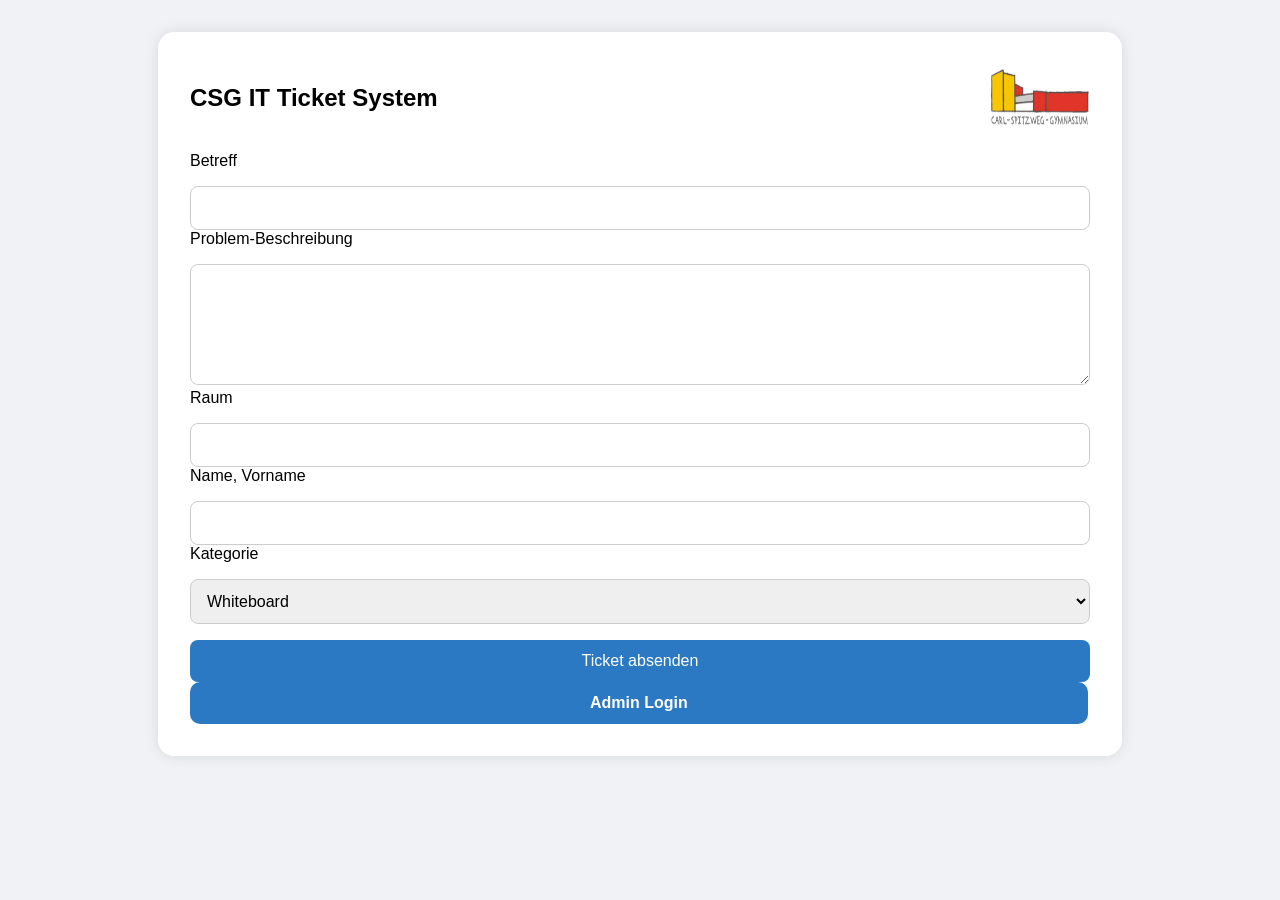
==== index.html @ fa830f89 "base" ====
<!DOCTYPE html>
<html lang="de">
<head>
  <meta charset="UTF-8" />
  <meta name="viewport" content="width=device-width, initial-scale=1.0" />
  <title>Schul-IT Ticketsystem</title>
  <link rel="stylesheet" href="./css/style.css" />
</head>
<body>
  <div class="container">
    <div class="header-with-image">
      <h2>CSG IT Ticket System</h2>
      <img src="img/csg.png" width="100" />
    </div>

    <form action="backend/save_ticket.php" method="post">
      <label for="title">Betreff</label>
      <input type="text" id="title" name="title" required />

      <label for="description">Problem-Beschreibung</label>
      <textarea id="description" name="description" rows="5" required></textarea>

      <label for="room">Raum</label>
      <input type="number" id="room" name="room" required />

      <label for="name">Name, Vorname</label>
      <input type="text" id="name" name="name" required>

      <label for="category">Kategorie</label>
        <select id="category" name="category">
          <option value="Whiteboard">Whiteboard</option>
          <option value="Internet">Internet</option>
          <option value="Schülerportal">Schülerportal</option>
          <option value="Ipad(Koffer)">Ipad(Koffer)</option>
          <option value="Apple TV">Apple TV</option>
          <option value="DocuCam">Docu Kamera</option>
          <option value="Sonstiges">Sonstiges</option>
        </select>
      
      <button type="submit">Ticket absenden</button>
      <a href="login.html" class="login-btn">Admin Login</a>

    </form>
  </div>
</body>
</html>
---- css/style.css ----
/* Grundstyles */
body {
  font-family: Arial, sans-serif;
  background: #f0f2f5;
  padding: 2rem;
  margin: 0;
}

.container {
  max-width: 900px;
  margin: auto;
  background: #fff;
  padding: 2rem;
  border-radius: 1rem;
  box-shadow: 0 0 15px rgba(0,0,0,0.1);
}

.header-with-image {
  display: flex;
  justify-content: space-between;
  align-items: center;
  margin-bottom: 20px;
}

.header-with-image img {
  height: 60px;
}

/* Formular Styles */
input, textarea, select, button {
  width: 100%;
  margin-top: 1rem;
  padding: 0.75rem;
  font-size: 1rem;
  border-radius: 0.5rem;
  border: 1px solid #ccc;
  box-sizing: border-box;
}

button {
  background-color: #2b79c2;
  color: white;
  border: none;
  cursor: pointer;
}

button:hover {
  background-color: #1d5fa0;
}

/* Login Button (Index-Seite) */
.login-btn {
  display: inline-block;
  padding: 12px 400px;
  background: #2b79c2;
  color: white;
  border-radius: 10px;
  text-decoration: none;
  font-weight: bold;
  font-size: 1rem;
  cursor: pointer;
  border: none;
  transition: all 0.2s ease-in-out;
}

.login-btn:hover {
  background: #1d5fa0;
  transform: scale(1.05);
  box-shadow: 0 4px 12px rgba(0,0,0,0.2);
}

/* Logout Button */
.logout-btn {
  display: inline-block;
  padding: 10px 20px;
  background: #ff4d4d;
  color: white;
  border-radius: 10px;
  text-decoration: none;
  font-weight: bold;
  transition: 0.2s ease-in-out;
  margin-bottom: 20px;
}

.logout-btn:hover {
  background: #e60000;
  transform: scale(1.05);
}

/* Tickets */
.ticket {
  border: 1px solid #ccc;
  padding: 1rem;
  margin-bottom: 1rem;
  border-radius: 10px;
  background: #fff;
  box-shadow: 0 0 10px rgba(0,0,0,0.1);
}

.ticket h3 {
  margin-top: 0;
  color: #2b79c2;
}

.ticket p {
  margin: 0.3rem 0;
}

/* Status Labels */
.status {
  display: inline-block;
  padding: 4px 10px;
  border-radius: 8px;
  font-size: 0.8rem;
  font-weight: bold;
  margin-top: 8px;
}

/* Logout Button */
.logout-btn {
    display: inline-block;
    padding: 10px 20px;
    background: #ff4d4d;
    color: white;
    border-radius: 10px;
    text-decoration: none;
    font-weight: bold;
    transition: 0.2s ease-in-out;
    margin-bottom: 20px;
}

.logout-btn:hover {
    background: #e60000;
    transform: scale(1.05);
}

/* Tickets */
.ticket {
    border: 1px solid #ccc;
    padding: 1rem;
    margin-bottom: 1rem;
    border-radius: 10px;
    background: #fff;
    box-shadow: 0 0 10px rgba(0,0,0,0.1);
}

.ticket h3 {
    margin-top: 0;
    color: #2b79c2;
}

.ticket p {
    margin: 0.3rem 0;
}

/* Status Labels */
.status {
    display: inline-block;
    padding: 4px 10px;
    border-radius: 8px;
    font-size: 0.8rem;
    font-weight: bold;
    margin-top: 8px;
}

.status.To-Do { background: #ffcccc; color: #a00; }
.status.InProgress { background: #fff3cd; color: #856404; }
.status.Done { background: #d4edda; color: #155724; }
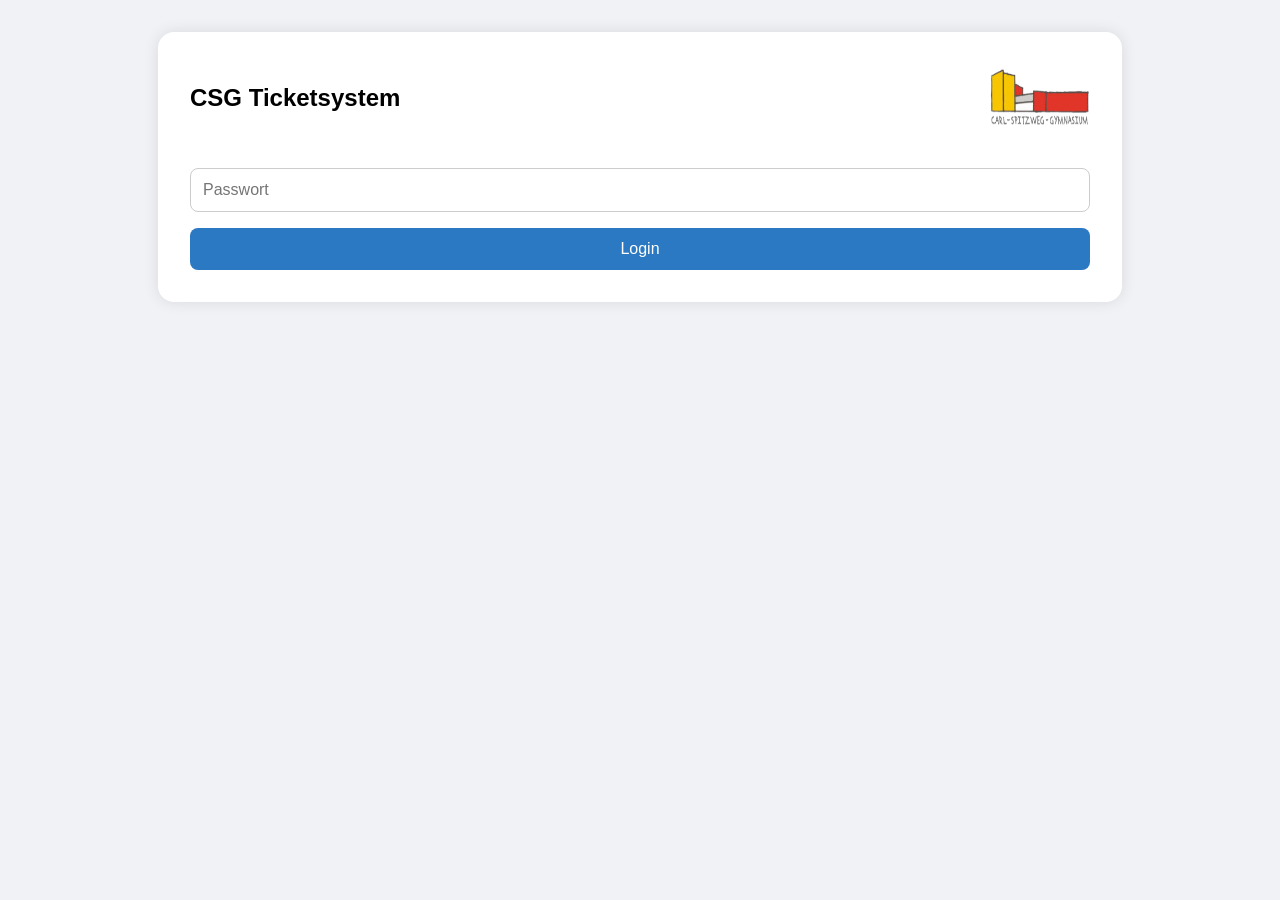
==== commit a3b261e9: "Content for index Added Head with CSG image and a login button" ====
--- a/index.html
+++ b/index.html
@@ -1,46 +1,20 @@
-<!DOCTYPE html>
-<html lang="de">
-<head>
-  <meta charset="UTF-8" />
-  <meta name="viewport" content="width=device-width, initial-scale=1.0" />
-  <title>Schul-IT Ticketsystem</title>
-  <link rel="stylesheet" href="./css/style.css" />
-</head>
-<body>
-  <div class="container">
-    <div class="header-with-image">
-      <h2>CSG IT Ticket System</h2>
-      <img src="img/csg.png" width="100" />
-    </div>
-
-    <form action="backend/save_ticket.php" method="post">
-      <label for="title">Betreff</label>
-      <input type="text" id="title" name="title" required />
-
-      <label for="description">Problem-Beschreibung</label>
-      <textarea id="description" name="description" rows="5" required></textarea>
-
-      <label for="room">Raum</label>
-      <input type="number" id="room" name="room" required />
-
-      <label for="name">Name, Vorname</label>
-      <input type="text" id="name" name="name" required>
-
-      <label for="category">Kategorie</label>
-        <select id="category" name="category">
-          <option value="Whiteboard">Whiteboard</option>
-          <option value="Internet">Internet</option>
-          <option value="Schülerportal">Schülerportal</option>
-          <option value="Ipad(Koffer)">Ipad(Koffer)</option>
-          <option value="Apple TV">Apple TV</option>
-          <option value="DocuCam">Docu Kamera</option>
-          <option value="Sonstiges">Sonstiges</option>
-        </select>
-      
-      <button type="submit">Ticket absenden</button>
-      <a href="login.html" class="login-btn">Admin Login</a>
-
-    </form>
-  </div>
-</body>
-</html>+<!DOCTYPE html>
+<html lang="de">
+    <head>
+        <meta CHARSET="UTF-8"/>
+        <meta name="viewport" content="width=device-width initial-scale=1.0"/>
+        <title>CSG Ticketsystem</title>
+        <link rel="stylesheet" href="./css/style.css"/>
+    </head>
+<body>
+    <div class="container">
+        <div class="header-with-image">
+            <h2>CSG Ticketsystem</h2>
+            <img src="./img/csg.png" width="100"/>
+        </div>
+        <form action="" method="post">
+            <input type="password" name="password" id="password" placeholder="Passwort" required/>
+            <button type="submit">Login</button>
+        </form>
+    </div>
+</body>
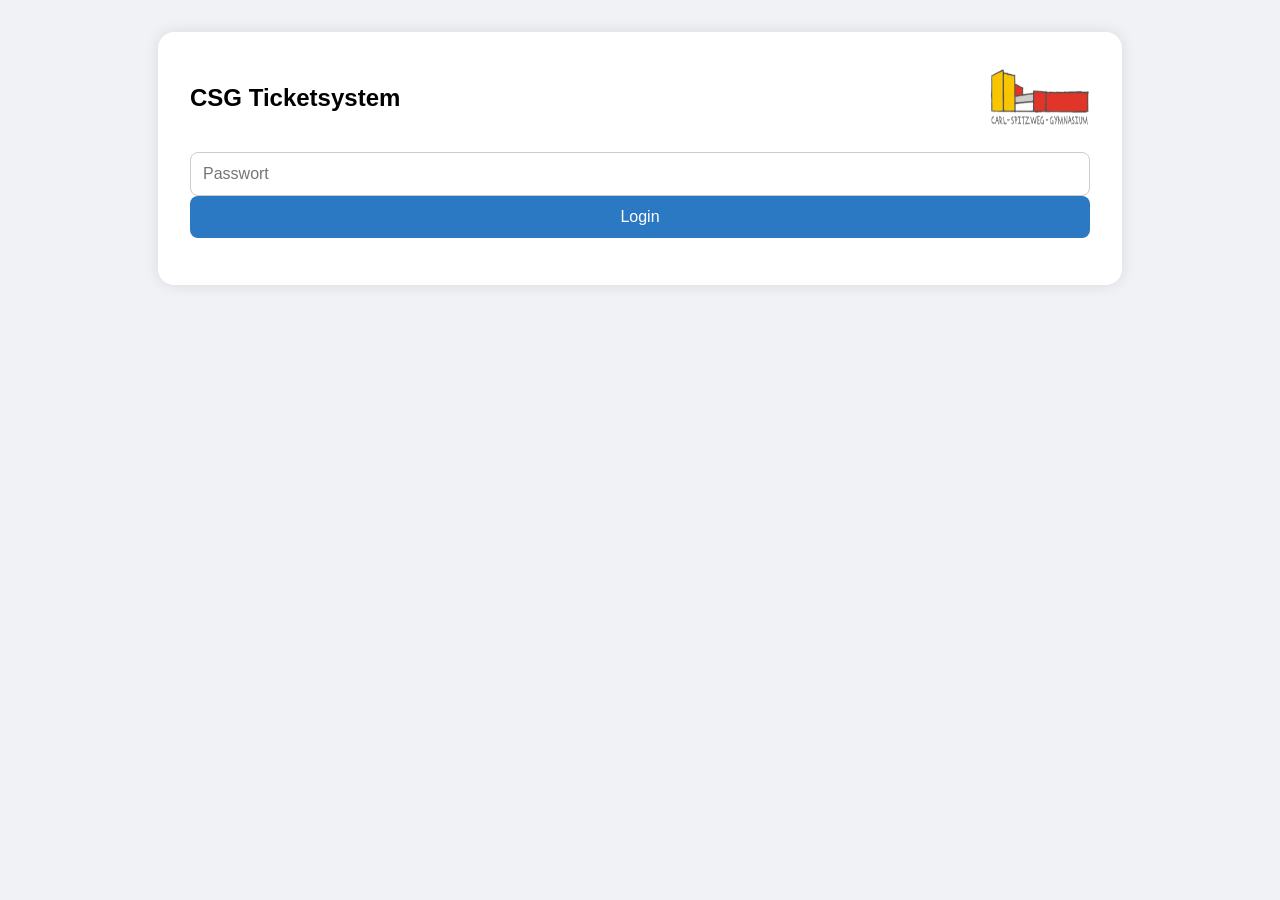
==== commit f055f894: "Added proper lock and favicon Implemented not being able to go to ticket_submit if not unlocked. Als" ====
--- a/index.html
+++ b/index.html
@@ -5,16 +5,18 @@
         <meta name="viewport" content="width=device-width initial-scale=1.0"/>
         <title>CSG Ticketsystem</title>
         <link rel="stylesheet" href="./css/style.css"/>
+        <link rel="icon" type="image/x-icon" href="./img/favicon.ico">
     </head>
-<body>
-    <div class="container">
-        <div class="header-with-image">
-            <h2>CSG Ticketsystem</h2>
-            <img src="./img/csg.png" width="100"/>
+    <body>
+        <div class="container">
+            <div class="header-with-image">
+                <h2>CSG Ticketsystem</h2>
+                <img src="./img/csg.png" width="100"/>
+            </div>
+            <form action="./php/unlock.php" method="post">
+                <input type="password" name="password" id="password" placeholder="Passwort" required/>
+                <button type="submit">Login</button>
+            </form>
         </div>
-        <form action="" method="post">
-            <input type="password" name="password" id="password" placeholder="Passwort" required/>
-            <button type="submit">Login</button>
-        </form>
-    </div>
-</body>
+    </body>
+</html>
--- a/css/style.css
+++ b/css/style.css
@@ -29,7 +29,6 @@
 /* Formular Styles */
 input, textarea, select, button {
   width: 100%;
-  margin-top: 1rem;
   padding: 0.75rem;
   font-size: 1rem;
   border-radius: 0.5rem;
@@ -42,6 +41,7 @@
   color: white;
   border: none;
   cursor: pointer;
+  margin-bottom: 15px;
 }
 
 button:hover {
@@ -61,6 +61,7 @@
   cursor: pointer;
   border: none;
   transition: all 0.2s ease-in-out;
+  margin-bottom: 15px;
 }
 
 .login-btn:hover {
@@ -166,3 +167,177 @@
 .status.To-Do { background: #ffcccc; color: #a00; }
 .status.InProgress { background: #fff3cd; color: #856404; }
 .status.Done { background: #d4edda; color: #155724; }
+
+@media (prefers-color-scheme: dark) {
+    /* Grundstyles */
+    body {
+      font-family: Arial, sans-serif;
+      background: #121212;
+      padding: 2rem;
+      margin: 0;
+      color: #e2e2e2;
+    }
+
+    .container {
+      max-width: 900px;
+      margin: auto;
+      background: #333333;
+      padding: 2rem;
+      border-radius: 1rem;
+      box-shadow: 0 0 15px rgba(0,0,0,0.1);
+    }
+
+    .header-with-image {
+      display: flex;
+      justify-content: space-between;
+      align-items: center;
+      margin-bottom: 20px;
+    }
+
+    .header-with-image img {
+      height: 60px;
+    }
+
+    /* Formular Styles */
+    input, textarea, select, button {
+      width: 100%;
+      background-color: #6b6b6b;
+      margin-bottom: 15px;
+      padding: 0.75rem;
+      font-size: 1rem;
+      border-radius: 0.5rem;
+      border: 1px solid #ccc;
+      box-sizing: border-box;
+    }
+
+    button {
+      background-color: #2b79c2;
+      color: white;
+      border: none;
+      cursor: pointer;
+    }
+
+    button:hover {
+      background-color: #1d5fa0;
+    }
+
+    /* Login Button (Index-Seite) */
+    .login-btn {
+      display: inline-block;
+      padding: 12px 400px;
+      background: #2b79c2;
+      color: white;
+      border-radius: 10px;
+      text-decoration: none;
+      font-weight: bold;
+      font-size: 1rem;
+      cursor: pointer;
+      border: none;
+      transition: all 0.2s ease-in-out;
+      margin-bottom: 15px;
+    }
+
+    .login-btn:hover {
+      background: #1d5fa0;
+      transform: scale(1.05);
+      box-shadow: 0 4px 12px rgba(0,0,0,0.2);
+    }
+
+    /* Logout Button */
+    .logout-btn {
+      display: inline-block;
+      padding: 10px 20px;
+      background: #ff4d4d;
+      color: white;
+      border-radius: 10px;
+      text-decoration: none;
+      font-weight: bold;
+      transition: 0.2s ease-in-out;
+      margin-bottom: 20px;
+    }
+
+    .logout-btn:hover {
+      background: #e60000;
+      transform: scale(1.05);
+    }
+
+    /* Tickets */
+    .ticket {
+      border: 1px solid #ccc;
+      padding: 1rem;
+      margin-bottom: 1rem;
+      border-radius: 10px;
+      background: #fff;
+      box-shadow: 0 0 10px rgba(0,0,0,0.1);
+    }
+
+    .ticket h3 {
+      margin-top: 0;
+      color: #2b79c2;
+    }
+
+    .ticket p {
+      margin: 0.3rem 0;
+    }
+
+    /* Status Labels */
+    .status {
+      display: inline-block;
+      padding: 4px 10px;
+      border-radius: 8px;
+      font-size: 0.8rem;
+      font-weight: bold;
+      margin-top: 8px;
+    }
+
+    /* Logout Button */
+    .logout-btn {
+        display: inline-block;
+        padding: 10px 20px;
+        background: #ff4d4d;
+        color: white;
+        border-radius: 10px;
+        text-decoration: none;
+        font-weight: bold;
+        transition: 0.2s ease-in-out;
+        margin-bottom: 20px;
+    }
+
+    .logout-btn:hover {
+        background: #e60000;
+        transform: scale(1.05);
+    }
+
+    /* Tickets */
+    .ticket {
+        border: 1px solid #ccc;
+        padding: 1rem;
+        margin-bottom: 1rem;
+        border-radius: 10px;
+        background: #333333;
+        box-shadow: 0 0 10px rgba(0,0,0,0.1);
+    }
+
+    .ticket h3 {
+        margin-top: 0;
+        color: #2b79c2;
+    }
+
+    .ticket p {
+        margin: 0.3rem 0;
+    }
+
+    /* Status Labels */
+    .status {
+        display: inline-block;
+        padding: 4px 10px;
+        border-radius: 8px;
+        font-size: 0.8rem;
+        font-weight: bold;
+        margin-top: 8px;
+    }
+
+    .status.To-Do { background: #ffcccc; color: #a00; }
+    .status.InProgress { background: #fff3cd; color: #856404; }
+    .
+}
